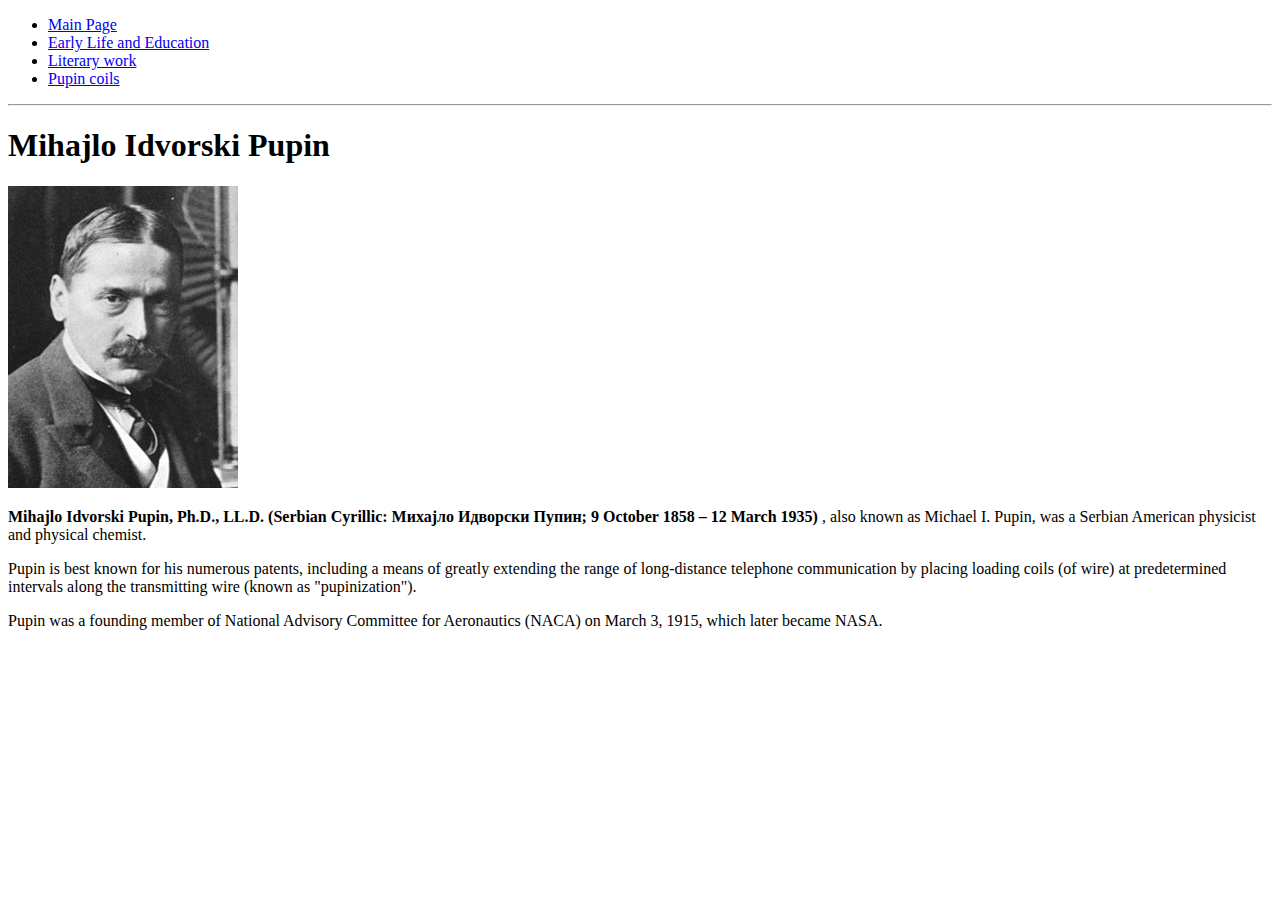
==== index.html @ fe606c19 "AssignmentHTMLminisite" ====
<!DOCTYPE html>
<html lang="en">
  <head>
    <meta charset="UTF-8" />
    <meta name="viewport" content="width=device-width, initial-scale=1.0" />
    <title>Mihajlo Idvorski Pupin</title>
  </head>
  <body>
    <header>
      <nav>
        <ul>
          <li><a href="./index.html">Main Page</a></li>
          <li><a href="./life.html">Early Life and Education</a></li>
          <li><a href="./work.html">Literary work</a></li>
          <li><a href="./coils.html">Pupin coils</a></li>
        </ul>
      </nav>
    </header>

    <hr />

    <main>
      <h1>Mihajlo Idvorski Pupin</h1>
      <img src="./images/pupin.jpg" alt="MihajloIdvorskiPupin_img" />
      <p>
        <strong
          >Mihajlo Idvorski Pupin, Ph.D., LL.D. (Serbian Cyrillic: Михајло
          Идворски Пупин; 9 October 1858 – 12 March 1935)
          </strong>
        , also known as Michael I. Pupin, was a Serbian American physicist and
        physical chemist.
      </p>
      <p>
        Pupin is best known for his numerous patents, including a means of
        greatly extending the range of long-distance telephone communication by
        placing loading coils (of wire) at predetermined intervals along the
        transmitting wire (known as "pupinization").
      </p>
      <p>
        Pupin was a founding member of National Advisory Committee for
        Aeronautics (NACA) on March 3, 1915, which later became NASA.
      </p>
    </main>
  </body>
</html>
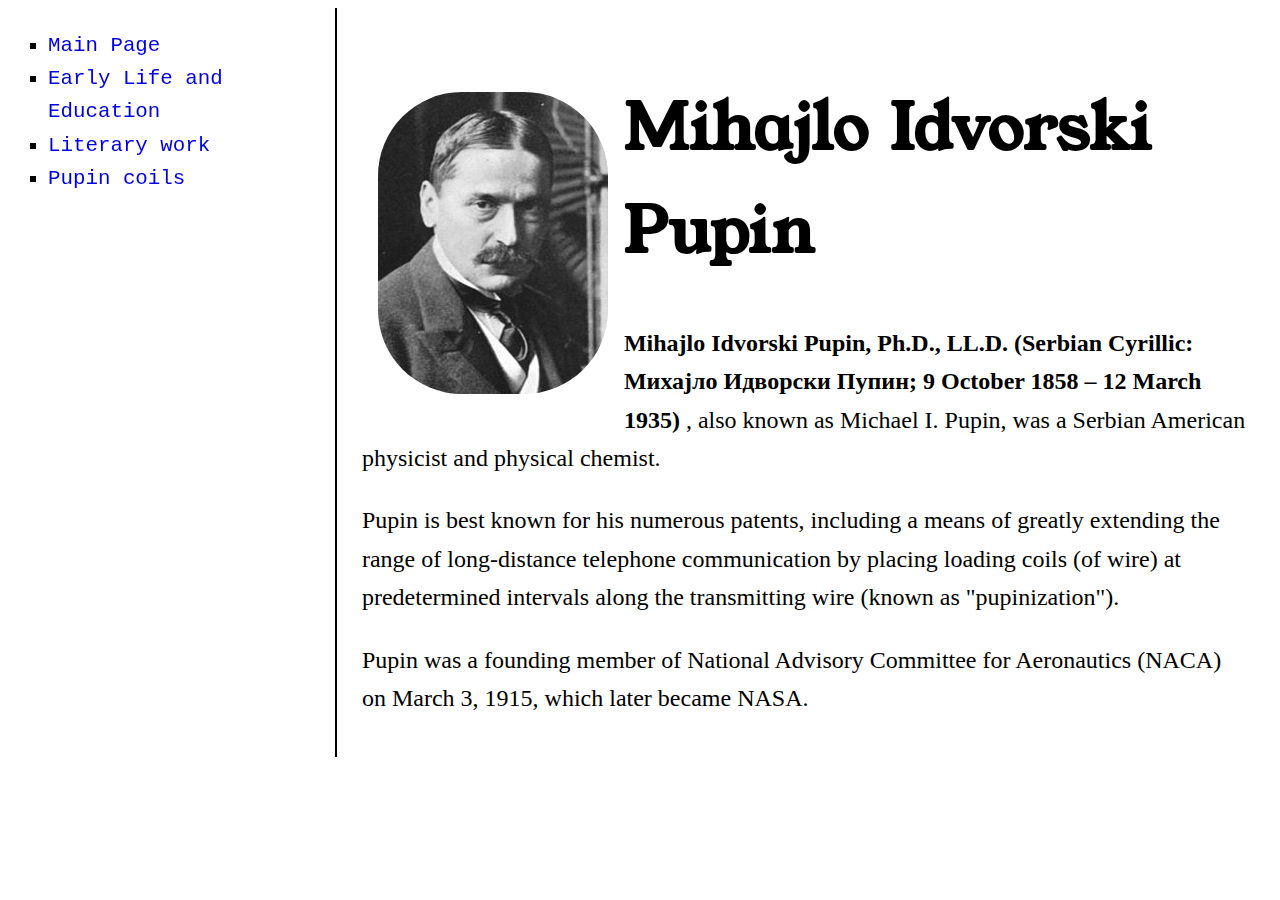
==== commit 25a3a9d6: "assignment31122023" ====
--- a/index.html
+++ b/index.html
@@ -4,10 +4,15 @@
     <meta charset="UTF-8" />
     <meta name="viewport" content="width=device-width, initial-scale=1.0" />
     <title>Mihajlo Idvorski Pupin</title>
+    <link rel="stylesheet" href="./css/style.css">
+    <link rel="preconnect" href="https://fonts.googleapis.com">
+    <link rel="preconnect" href="https://fonts.gstatic.com" crossorigin>
+    <link href="https://fonts.googleapis.com/css2?family=Hind+Madurai&family=Young+Serif&display=swap" rel="stylesheet">
   </head>
   <body>
-    <header>
-      <nav>
+    
+    <div class="aside">
+        <nav>
         <ul>
           <li><a href="./index.html">Main Page</a></li>
           <li><a href="./life.html">Early Life and Education</a></li>
@@ -15,18 +20,20 @@
           <li><a href="./coils.html">Pupin coils</a></li>
         </ul>
       </nav>
-    </header>
+      </div>
 
-    <hr />
+    
+    
+    <div class="content">
+      <h1><img src="./images/pupin.jpg" alt="MihajloIdvorskiPupin_img"/>Mihajlo Idvorski Pupin</h1>
+      
 
-    <main>
-      <h1>Mihajlo Idvorski Pupin</h1>
-      <img src="./images/pupin.jpg" alt="MihajloIdvorskiPupin_img" />
+      <section id="index_content">
       <p>
-        <strong
-          >Mihajlo Idvorski Pupin, Ph.D., LL.D. (Serbian Cyrillic: Михајло
+        <span id="lessbold">
+          Mihajlo Idvorski Pupin, Ph.D., LL.D. (Serbian Cyrillic: Михајло
           Идворски Пупин; 9 October 1858 – 12 March 1935)
-          </strong>
+        </span>
         , also known as Michael I. Pupin, was a Serbian American physicist and
         physical chemist.
       </p>
@@ -40,6 +47,11 @@
         Pupin was a founding member of National Advisory Committee for
         Aeronautics (NACA) on March 3, 1915, which later became NASA.
       </p>
+    </section>
+  </div>
+ 
+  
+    
     </main>
   </body>
 </html>
--- a/css/style.css
+++ b/css/style.css
@@ -0,0 +1,79 @@
+/* main part */
+body {
+    font-family: 'Times New Roman', helvetica, sans-serif;
+    font-size: 1.5rem;
+    line-height: 1.6;
+}
+
+/* aside part */
+
+.aside {
+
+    width: 20%;
+    height: 100%;
+    position: fixed
+    
+}
+
+.aside nav {
+    float: left;
+    font-family: 'Courier New', Courier, monospace;
+    font-size: 1.3rem;
+}
+
+a {
+    text-decoration: none;
+}
+
+a:hover {
+    text-decoration: underline;
+    font-size: 1.6rem;
+   
+}
+
+ul {
+    list-style-type: square;
+}
+
+/* content part */
+
+.content {
+    float: right;
+    height: 100%;
+    width: 70%;
+    border-left: 2px solid #000;
+    padding: 2%;
+    padding-bottom: 16px;
+    
+    
+}
+
+hr {
+    height: 2px;
+    background-color: #000;
+}
+
+h1 { 
+    word-spacing: 4px;
+    font-family: 'Young Serif', serif;
+    font-weight: 900;
+    font-size: 4rem;
+}
+
+
+
+#lessbold {
+    font-weight: 600;
+}
+
+img {
+    float: left;
+    padding: 1rem;
+    border-radius: 100px;
+}
+
+h1>img:hover {
+    width: 30%;
+    z-index: 1;
+    
+}
